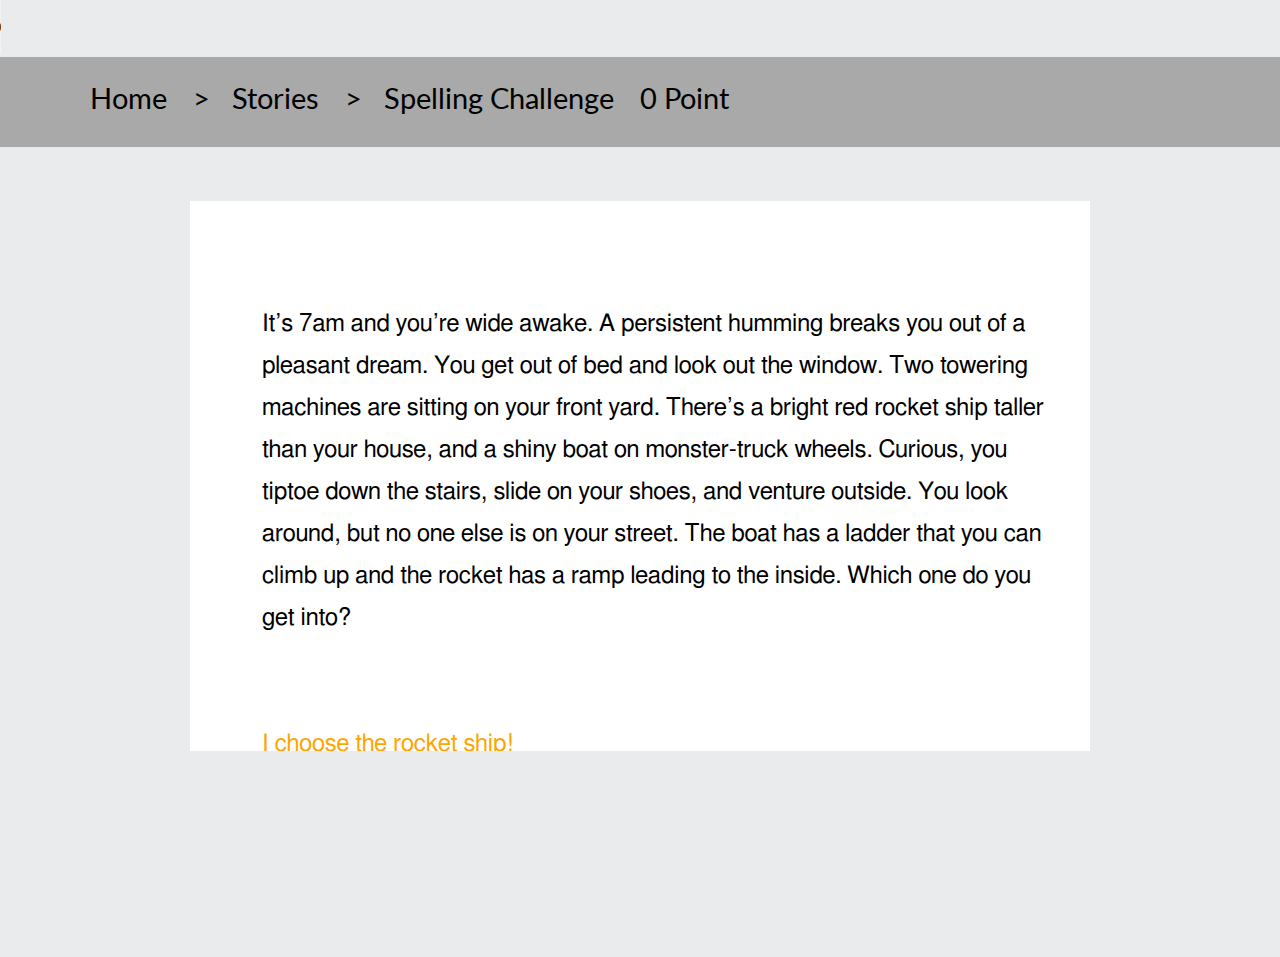
==== index.html @ 63e64924 "Add files via upload" ====
<!DOCTYPE html>
<html lang="en">
    <head>
        <meta charset="utf-8">
        <meta name="viewport" content="width=device-width, initial-scale=1">

        <title>
            prototype
        </title>
        <link rel="stylesheet" type="text/css" href="reset.css">
        <link rel="stylesheet" type="text/css" href="style_wc.css">
        
        <link href="https://fonts.googleapis.com/css?family=Lato" rel="stylesheet">
        
        <link rel="stylesheet" href="https://use.fontawesome.com/releases/v5.0.13/css/all.css" integrity="sha384-DNOHZ68U8hZfKXOrtjWvjxusGo9WQnrNx2sqG0tfsghAvtVlRW3tvkXWZh58N9jp" crossorigin="anonymous">


    </head>
    
    <body>
      <audio controls autoplay src="Robby_1.wav" id="audio">
          <p>If you can read this, your browser does not support the audio element.</p>
      </audio>
       <nav>
            <ul>
                <li>
                    <a>Home</a>
                </li>
                <li>
                    <a>>&emsp;Stories</a>
                </li>
                <li>
                    <a>>&emsp;Spelling Challenge</a>
                </li>
                <li class="point">
                    <a><span id="wholePoints">0 Point</span></a>
                </li>
            </ul>
        </nav>
        <div class="container">
          <iframe src="prototype_0621.html" id="twine" width=900 height=550>
                   
             </iframe>
           <div class="activity_panel">
<!--              number of trial-->
               <div class="wcTrial" id="wcTrial">
<!--                  <span>1/3</span>-->
               </div>
<!--               gamification element-->
               <div class="gamification">
                   <div class="box" id="points">
                       <span id="spanPoints">0 point</span>
                   </div>
                   <div class="box" id="hearts">
                       <img src="img/heart.png" id="heart1" width=30px;>
                       <img src="img/heart.png" id="heart2" width=30px;>
                       <img src="img/heart.png" id="heart3" width=30px;>
                   </div>
               </div>
<!--               robby image-->
                <div class="robbyAndChoicesWrapper">
                    <div id="robby">
                        <img src="img/roboto-logo.svg" class="robby" id="img_robby" width=150px; onclick="playSound('')">
     <!--                   speech bubble-->
                        <hgroup class="speech-bubble">
                             <p>Click me to hear the word.</p>
                        </hgroup>
                    </div>

                    <div id="responseChoices">
                        <label><input type="radio" name="WC_choices" value="Word1">
                        <span id="word_1">Word 1</span></label>
                        <label><input type="radio" name="WC_choices" value="Word2">
                        <span id="word_2">Word 2</span>
                        </label>
                        <label><input type="radio" name="WC_choices" value="Word3">
                        <span id="word_3">Word 3</span>
                        </label>
                        <label><input type="radio" name="WC_choices" value="Word4">
                        <span id="word_4">Word 4</span>
                        </label>
                        <label><input type="radio" name="WC_choices" value="Word5">
                        <span id="word_5">Word 5</span>
                        </label>
                    </div>
                </div>


               
               
<!--               correct-->
               <div class="plusPoints">
                    <span>+ 10 points</span>
                    <!-- <i class="far fa-check-circle fa-2x"></i> -->
               </div>
<!--               incorrect-->
               <div class="minusPoints">
                    <img src="img/broken-heart.png" class="brokenHeart" width=50px>
                    <!-- <i class="far fa-times-circle fa-2x"></i> -->
               </div>
               
               
               
               
               <input type="button" value="Check" class="check" onclick="submitAnswer()">
           </div>
            
        </div>
    </body>
    <script src="js/jquery.min.js"></script>
    <script src="js/wc1.js"></script>
    <script src="js/papaparse.min.js"></script>
    <script>
        var myData = []
    $(document).ready(function(){
        $('.activity_panel').hide();
        $('#click').on('click',function(){
            var myIframe=$('#twine')[0];
            myIframe.contentWindow.postMessage('hello','*');
        });
        window.onmessage=function(e){
                if(e.data == 'bye') {
                    console.log('It works');
                }
            }
    });
        
//        var array=[];
//        array.push();
//        console.log(array);
        
        //var seconds = new Date().getTime() / 1000;
//        if(answer==='Hello Robby')  {
//            $('#twine').hide();
//        }
        window.addEventListener('message', function(event) {
            if(event.data.event_id === 'my_cors_message_wc1'){
                $('#twine').hide();
                $('.activity_panel').show();
                console.log(event.data.data);
                myData = event.data.data.v1;
            }
            //breakPoint="here";
            
            if(event.data.event_id === 'my_cors_message_sc1'){
                //$('#twine').hide();
                location.href = "sc1.html";
                //window.open("sc1.html","_self");
                //$('.activity_panel').show();
                console.log(event.data.data);
                myData = event.data.data.v1;
            }
        });
        
        function pushWord(word) {
            seconds = new Date().getTime() / 1000 | 0;
            myData.push([word, seconds])
        }
        
        function showTwine() {
             var myIframe=$('#twine')[0];
            myIframe.contentWindow.postMessage(
                        {
                            event_id: 'show_twine',
                            data: {
                                v1: myData, 
                                v2: 'value2'
                            }
                        }, 
                        "*" //or "www.parentpage.com"
                        ); 
        }

//        if(answer==='Continue'){
//            var filename = 'easy.csv';
//            saveData(data, filename);
//        }
    </script>
</html>
---- style_wc.css ----
h1

h2{
    font-size: 1.5em;
}

body {
    font-size: 24px;
    font-family: 'Lato', sans-serif;
    background-color: #E9EBEC;
}

.container {
    margin-left: 7%;
    margin-right: 7%;
/*    width: 100vw;*/
    height: 90vh;
    display: grid;
    grid-template-columns: repeat(12,1fr);
    grid-template-rows: repeat(15,1fr);
}

nav {
    height: 10vh;
    background-color: darkgray;
}

nav ul {
    padding: 3vh 90px 0;
}
nav ul li{
    list-style: none;
    display: inline-block;
}
nav ul li a{
    font-size: 1.2em;
    font-family: 'Lato', sans-serif;
    margin-right: 20px;
}
ul li.point {
    text-align: right;
}
iframe {
    grid-column: 3 / 11;
    grid-row: 2 / 14;
}
.activity_panel {
    grid-column: 3 / 11;
    grid-row: 2 / 14;
    background-color: white;
}
.wcTrial {
    text-align: center;
    padding: 25px;
}

* {
    box-sizing: border-box;
}

.box {
    float: left;
    width: 50%;
    padding: 0 0 0 20%;
    height: 8vh;
}

.gamification::after {
    content: "";
    clear: both;
    display: table;
}

.robby{
    display: block;
    margin-left: auto;
    margin-right: auto;
    /* margin-top: 30px; */
}
#robby{
    height: 230px;
}

.plusPoints{
    z-index: 1000;
    text-align: center;
    position: relative;
    top: -285px; /*ZM*/
    font-size: 1.3em;
    height: 0;
    display: none;
}
.far.fa-check-circle{
    margin-top: 30px;  
    color: green;
    display: block;
    margin-left: auto;
    margin-right: auto;
}

.minusPoints{
    z-index: 1000;
    text-align: center;
    position: relative;
    top: -285px; /*ZM*/
    height: 0;
    display: none;
}
.brokenHeart{
    display: block;
    margin-left: auto;
    margin-right: auto;
}
.far.fa-times-circle{
    margin-top: 30px;
    color: red;
}

.type {
    display: block;
    margin-left: auto;
    margin-right: auto;
    border-radius: 5px;
    border: 1px solid black;
    padding: 10px 20px;
    font-size: 1em;
}

.check{
    display: block;
    margin-left: auto;
    margin-right: auto;
    margin-top: 25px;
    background-color: #8E9094; /* Green */
    border: none;
    color: white;
    padding: 13px 50px;
    text-align: center;
    text-decoration: none;
    font-size: 1em;
    border-radius: 35px;
    cursor: pointer;
}
.check:hover{
    background-color: #727375;
}
.next{
    display: block;
    margin-left: auto;
    margin-right: auto;
    margin-top: 25px;
    background-color: #8E9094; /* Green */
    border: none;
    color: white;
    padding: 13px 50px;
    text-align: center;
    text-decoration: none;
    font-size: 1em;
    border-radius: 35px;
    cursor: pointer;
}
.next:hover{
    background-color: #727375;
}
.speech-bubble p{
    padding: 20px;
    padding-top: 10px;
    padding-bottom: 10px;
    color: white;
}
.speech-bubble {
	position: relative;
	background: #8e9094;
    border-radius: .4em;
    margin-top: 20px;
}
.speech-bubble:after {
	content: '';
	position: absolute;
	top: 0;
	left: 50%;
	width: 0;
	height: 0;
	border: 20px solid transparent;
	border-bottom-color: #8e9094;
	border-top: 0;
	margin-left: -20px;
	margin-top: -20px;
}

#video{
    height: 0px;
}
video{
    display: block;
    margin-left: auto;
    margin-right: auto;
    z-index: 1000;
    position: relative;
    top: -280px;
}


/* ZACH EDITS BELOW */
.robbyAndChoicesWrapper {
    width: 50%;
    height: 250px;
    /* background: aqua; */
    margin: auto;
    padding: 10px;
}
#robby {
    width: 50%;
    height: 200px;
    /* background: red; */
    float: left;
}
#responseChoices {
    margin-left: 15%;
    height: 200px;
    /* background: blueviolet; */
    text-align: center;
}
#responseChoices > label{
    display: block;
    margin-top: 15px;
}

input[type='radio'] {
    -webkit-appearance: none;
    width: 20px;
    height: 20px;
    border-radius: 50%;
    outline: none;
    border: 3px solid gray;
}

input[type='radio']:before {
    content: '';
    display: block;
    width: 60%;
    height: 60%;
    margin: 20% auto;
    border-radius: 50%;
}

input[type="radio"]:checked:before {
    background: gray;
}

input[type="radio"]:checked {
  border-color:gray;
}
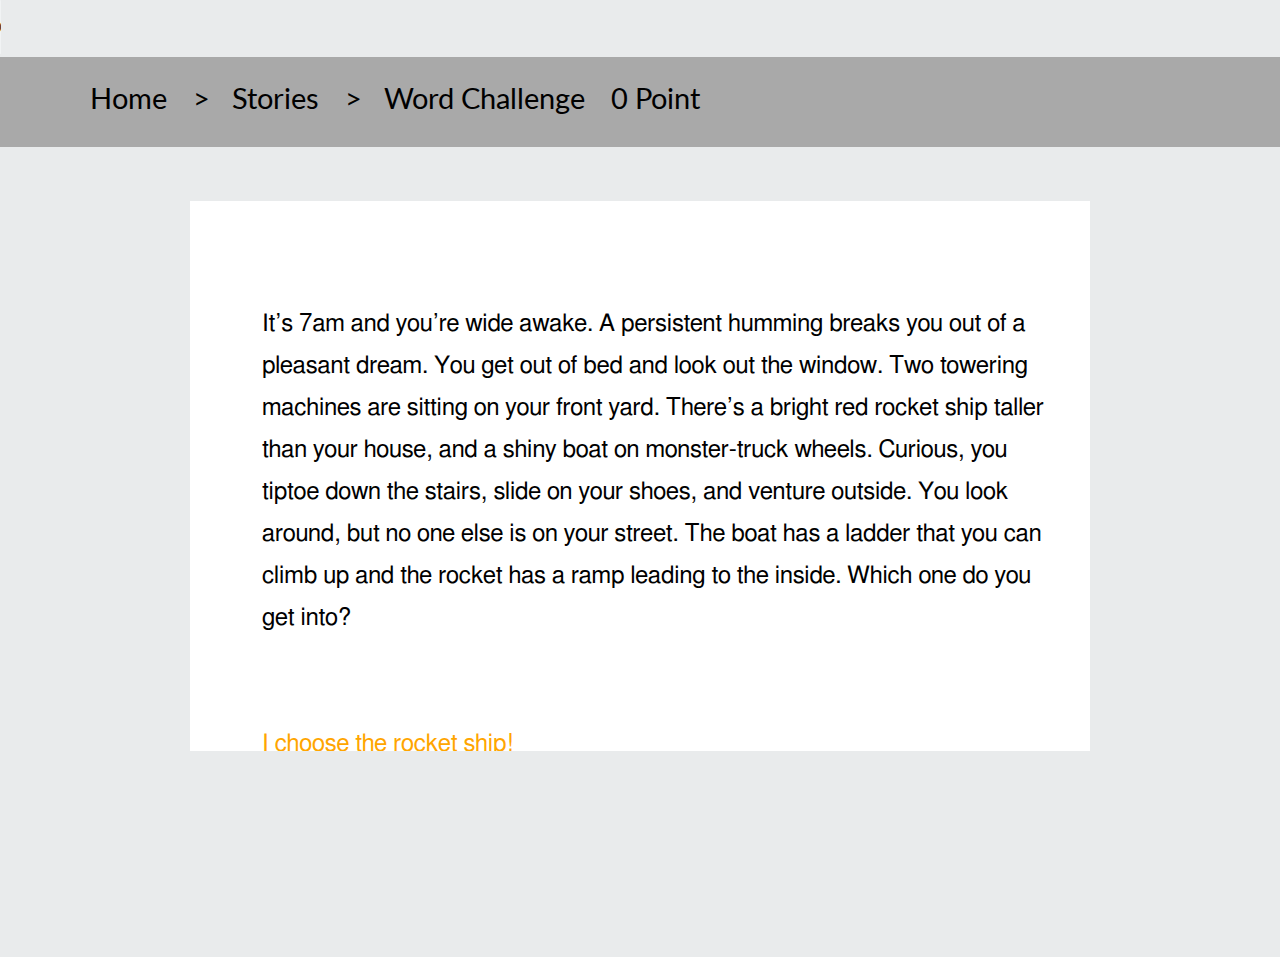
==== commit e5ca7332: "change spelling challenge to word challenge" ====
--- a/index.html
+++ b/index.html
@@ -30,7 +30,7 @@
                     <a>>&emsp;Stories</a>
                 </li>
                 <li>
-                    <a>>&emsp;Spelling Challenge</a>
+                    <a>>&emsp;Word Challenge</a>
                 </li>
                 <li class="point">
                     <a><span id="wholePoints">0 Point</span></a>
@@ -176,4 +176,4 @@
 //            saveData(data, filename);
 //        }
     </script>
-</html>+</html>
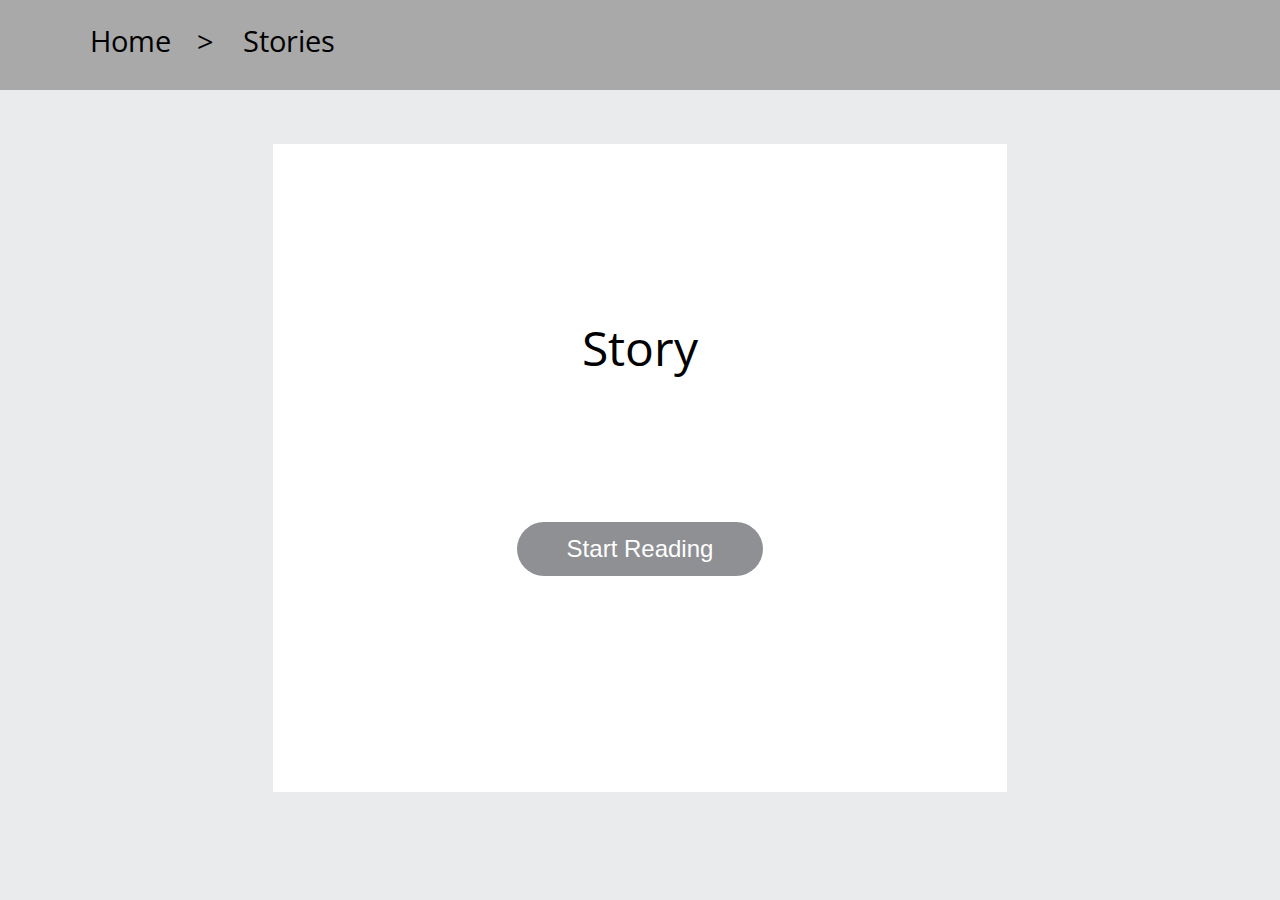
==== commit 0cdd0399: "loop fixed and add comprehension question" ====
--- a/index.html
+++ b/index.html
@@ -8,9 +8,10 @@
             prototype
         </title>
         <link rel="stylesheet" type="text/css" href="reset.css">
-        <link rel="stylesheet" type="text/css" href="style_wc.css">
+        <link rel="stylesheet" type="text/css" href="dashboard.css">
         
-        <link href="https://fonts.googleapis.com/css?family=Lato" rel="stylesheet">
+<!--        <link href="https://fonts.googleapis.com/css?family=Lato" rel="stylesheet">-->
+       <link href="https://fonts.googleapis.com/css?family=Open+Sans" rel="stylesheet">
         
         <link rel="stylesheet" href="https://use.fontawesome.com/releases/v5.0.13/css/all.css" integrity="sha384-DNOHZ68U8hZfKXOrtjWvjxusGo9WQnrNx2sqG0tfsghAvtVlRW3tvkXWZh58N9jp" crossorigin="anonymous">
 
@@ -18,9 +19,7 @@
     </head>
     
     <body>
-      <audio controls autoplay src="Robby_1.wav" id="audio">
-          <p>If you can read this, your browser does not support the audio element.</p>
-      </audio>
+      
        <nav>
             <ul>
                 <li>
@@ -29,91 +28,32 @@
                 <li>
                     <a>>&emsp;Stories</a>
                 </li>
-                <li>
-                    <a>>&emsp;Word Challenge</a>
-                </li>
-                <li class="point">
-                    <a><span id="wholePoints">0 Point</span></a>
-                </li>
             </ul>
         </nav>
         <div class="container">
-          <iframe src="prototype_0621.html" id="twine" width=900 height=550>
-                   
-             </iframe>
            <div class="activity_panel">
-<!--              number of trial-->
-               <div class="wcTrial" id="wcTrial">
-<!--                  <span>1/3</span>-->
+<!--              start-->
+               <div>
+                   <h1 style="text-align: center;margin-top: 180px;">Story</h1>
                </div>
-<!--               gamification element-->
-               <div class="gamification">
-                   <div class="box" id="points">
-                       <span id="spanPoints">0 point</span>
-                   </div>
-                   <div class="box" id="hearts">
-                       <img src="img/heart.png" id="heart1" width=30px;>
-                       <img src="img/heart.png" id="heart2" width=30px;>
-                       <img src="img/heart.png" id="heart3" width=30px;>
-                   </div>
-               </div>
-<!--               robby image-->
-                <div class="robbyAndChoicesWrapper">
-                    <div id="robby">
-                        <img src="img/roboto-logo.svg" class="robby" id="img_robby" width=150px; onclick="playSound('')">
-     <!--                   speech bubble-->
-                        <hgroup class="speech-bubble">
-                             <p>Click me to hear the word.</p>
-                        </hgroup>
-                    </div>
-
-                    <div id="responseChoices">
-                        <label><input type="radio" name="WC_choices" value="Word1">
-                        <span id="word_1">Word 1</span></label>
-                        <label><input type="radio" name="WC_choices" value="Word2">
-                        <span id="word_2">Word 2</span>
-                        </label>
-                        <label><input type="radio" name="WC_choices" value="Word3">
-                        <span id="word_3">Word 3</span>
-                        </label>
-                        <label><input type="radio" name="WC_choices" value="Word4">
-                        <span id="word_4">Word 4</span>
-                        </label>
-                        <label><input type="radio" name="WC_choices" value="Word5">
-                        <span id="word_5">Word 5</span>
-                        </label>
-                    </div>
-                </div>
 
 
                
                
-<!--               correct-->
-               <div class="plusPoints">
-                    <span>+ 10 points</span>
-                    <!-- <i class="far fa-check-circle fa-2x"></i> -->
-               </div>
-<!--               incorrect-->
-               <div class="minusPoints">
-                    <img src="img/broken-heart.png" class="brokenHeart" width=50px>
-                    <!-- <i class="far fa-times-circle fa-2x"></i> -->
-               </div>
                
                
                
-               
-               <input type="button" value="Check" class="check" onclick="submitAnswer()">
+               <input type="button" value="Start Reading" class="beginning" onclick="startReading()">
            </div>
             
         </div>
     </body>
     <script src="js/jquery.min.js"></script>
-    <script src="js/wc1.js"></script>
     <script src="js/papaparse.min.js"></script>
     <script>
+        var start;
         var myData = []
     $(document).ready(function(){
-        $('.activity_panel').hide();
         $('#click').on('click',function(){
             var myIframe=$('#twine')[0];
             myIframe.contentWindow.postMessage('hello','*');
@@ -142,19 +82,26 @@
             }
             //breakPoint="here";
             
-            if(event.data.event_id === 'my_cors_message_sc1'){
-                //$('#twine').hide();
-                location.href = "sc1.html";
-                //window.open("sc1.html","_self");
-                //$('.activity_panel').show();
-                console.log(event.data.data);
-                myData = event.data.data.v1;
-            }
+//            if(event.data.event_id === 'my_cors_message_sc1'){
+//                //$('#twine').hide();
+//                location.href = "sc1.html";
+//                //window.open("sc1.html","_self");
+//                //$('.activity_panel').show();
+//                console.log(event.data.data);
+//                myData = event.data.data.v1;
+//            }
         });
         
         function pushWord(word) {
             seconds = new Date().getTime() / 1000 | 0;
-            myData.push([word, seconds])
+            myData.push([word, seconds]);
+        }
+        
+        function startReading(){
+            location.href="wc1.html";
+//            start = new Date().getTime() / 1000 | 0;
+            const start="Start";
+            pushWord(start);
         }
         
         function showTwine() {
@@ -170,10 +117,11 @@
                         "*" //or "www.parentpage.com"
                         ); 
         }
+        //localStorage.setItem('myData', myData);
 
 //        if(answer==='Continue'){
 //            var filename = 'easy.csv';
 //            saveData(data, filename);
 //        }
     </script>
-</html>
+</html>--- a/dashboard.css
+++ b/dashboard.css
@@ -0,0 +1,68 @@
+h1{
+    font-size: 2em;
+}
+
+h2{
+    font-size: 1.5em;
+}
+
+body {
+    font-size: 24px;
+    font-family: 'Open Sans', sans-serif;
+    background-color: #E9EBEC;
+}
+
+.container {
+    margin-left: 7%;
+    margin-right: 7%;
+/*    width: 100vw;*/
+    height: 90vh;
+    display: grid;
+    grid-template-columns: repeat(12,1fr);
+    grid-template-rows: repeat(15,1fr);
+}
+
+nav {
+    height: 10vh;
+    background-color: darkgray;
+}
+
+nav ul {
+    padding: 3vh 90px 0;
+}
+nav ul li{
+    list-style: none;
+    display: inline-block;
+}
+nav ul li a{
+    font-size: 1.2em;
+    font-family: 'Open Sans', sans-serif;
+    margin-right: 20px;
+}
+ul li.point {
+    float: right;
+}
+
+.activity_panel {
+    grid-column: 3 / 11;
+    grid-row: 2 / 14;
+    background-color: white;
+}
+.beginning{
+    display: block;
+    margin-left: auto;
+    margin-right: auto;
+    margin-top: 150px;
+    background-color: #8E9094; /* Green */
+    border: none;
+    color: white;
+    padding: 13px 50px;
+    text-align: center;
+    text-decoration: none;
+    font-size: 1em;
+    border-radius: 35px;
+    cursor: pointer;
+}
+.beginning:hover{
+    background-color: #727375;
+}